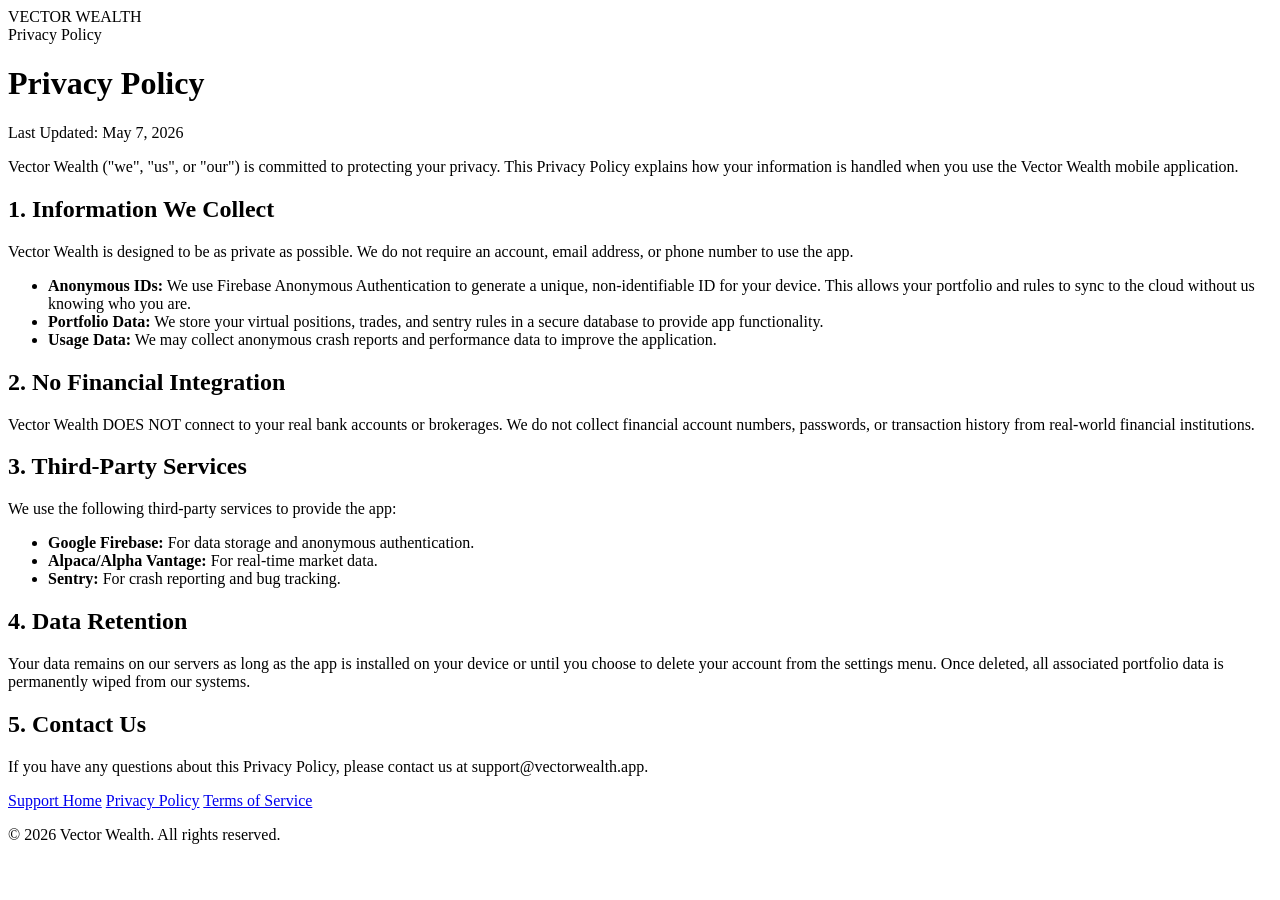
==== privacy.html @ 1023480e "Add files via upload" ====
<!DOCTYPE html>
<html lang="en">
<head>
    <meta charset="UTF-8">
    <meta name="viewport" content="width=device-width, initial-scale=1.0">
    <title>Privacy Policy | Vector Wealth</title>
    <link rel="stylesheet" href="css/style.css">
</head>
<body>
    <div class="container">
        <header>
            <div class="logo">VECTOR WEALTH</div>
            <div class="tagline">Privacy Policy</div>
        </header>

        <main class="doc-content">
            <h1>Privacy Policy</h1>
            <p>Last Updated: May 7, 2026</p>

            <p>Vector Wealth ("we", "us", or "our") is committed to protecting your privacy. This Privacy Policy explains how your information is handled when you use the Vector Wealth mobile application.</p>

            <h2>1. Information We Collect</h2>
            <p>Vector Wealth is designed to be as private as possible. We do not require an account, email address, or phone number to use the app.</p>
            <ul>
                <li><strong>Anonymous IDs:</strong> We use Firebase Anonymous Authentication to generate a unique, non-identifiable ID for your device. This allows your portfolio and rules to sync to the cloud without us knowing who you are.</li>
                <li><strong>Portfolio Data:</strong> We store your virtual positions, trades, and sentry rules in a secure database to provide app functionality.</li>
                <li><strong>Usage Data:</strong> We may collect anonymous crash reports and performance data to improve the application.</li>
            </ul>

            <h2>2. No Financial Integration</h2>
            <p>Vector Wealth DOES NOT connect to your real bank accounts or brokerages. We do not collect financial account numbers, passwords, or transaction history from real-world financial institutions.</p>

            <h2>3. Third-Party Services</h2>
            <p>We use the following third-party services to provide the app:</p>
            <ul>
                <li><strong>Google Firebase:</strong> For data storage and anonymous authentication.</li>
                <li><strong>Alpaca/Alpha Vantage:</strong> For real-time market data.</li>
                <li><strong>Sentry:</strong> For crash reporting and bug tracking.</li>
            </ul>

            <h2>4. Data Retention</h2>
            <p>Your data remains on our servers as long as the app is installed on your device or until you choose to delete your account from the settings menu. Once deleted, all associated portfolio data is permanently wiped from our systems.</p>

            <h2>5. Contact Us</h2>
            <p>If you have any questions about this Privacy Policy, please contact us at support@vectorwealth.app.</p>
        </main>

        <footer>
            <div class="nav-links">
                <a href="index.html">Support Home</a>
                <a href="privacy.html">Privacy Policy</a>
                <a href="terms.html">Terms of Service</a>
            </div>
            <p>&copy; 2026 Vector Wealth. All rights reserved.</p>
        </footer>
    </div>
</body>
</html>
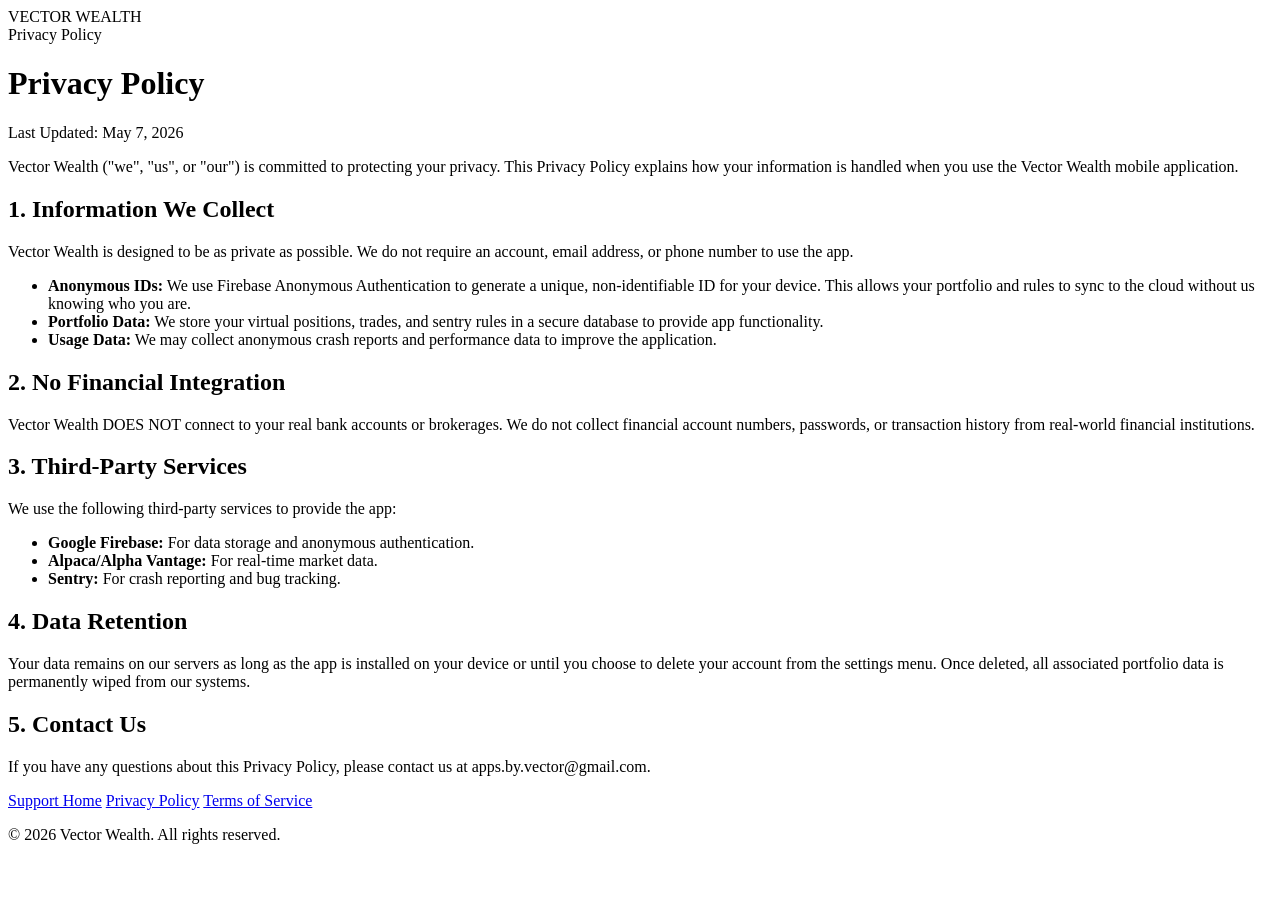
==== commit 5e6e8d48: "Update contact email in privacy policy" ====
--- a/privacy.html
+++ b/privacy.html
@@ -42,7 +42,7 @@
             <p>Your data remains on our servers as long as the app is installed on your device or until you choose to delete your account from the settings menu. Once deleted, all associated portfolio data is permanently wiped from our systems.</p>
 
             <h2>5. Contact Us</h2>
-            <p>If you have any questions about this Privacy Policy, please contact us at support@vectorwealth.app.</p>
+            <p>If you have any questions about this Privacy Policy, please contact us at apps.by.vector@gmail.com.</p>
         </main>
 
         <footer>
